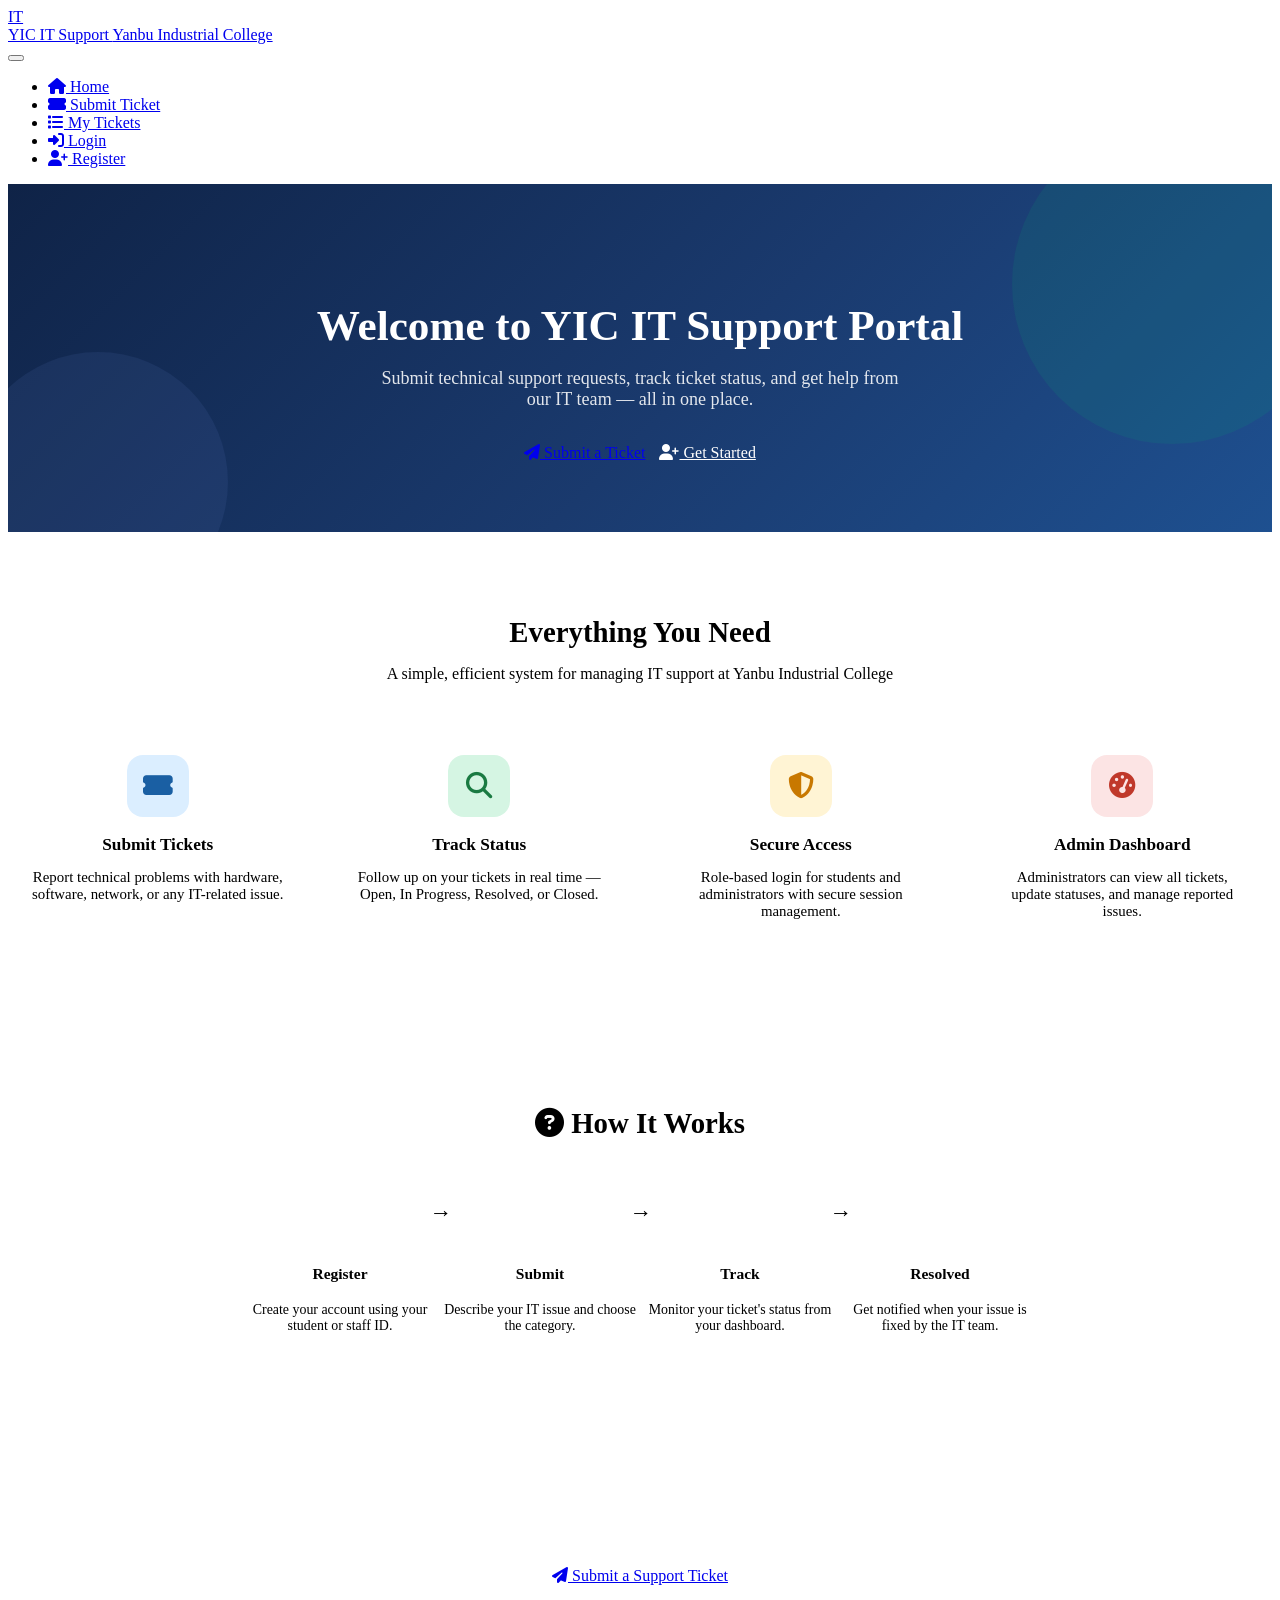
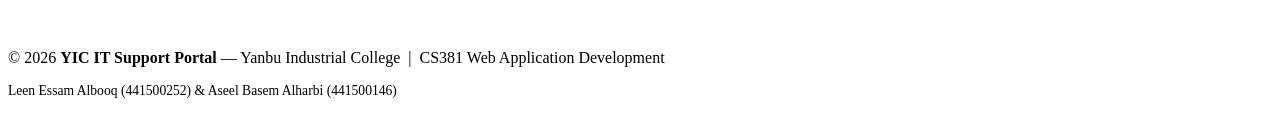
==== index.html @ 6263d053 "Add files via upload" ====
<!DOCTYPE html>
<html lang="en">
<head>
  <meta charset="UTF-8" />
  <meta name="viewport" content="width=device-width, initial-scale=1.0" />
  <title>YIC IT Support Portal</title>
  <link rel="stylesheet" href="assets/css/style.css" />
  <link rel="stylesheet" href="https://cdnjs.cloudflare.com/ajax/libs/font-awesome/6.5.0/css/all.min.css" />
  <style>
    /* Hero Section */
    .hero {
      background: linear-gradient(135deg, #0f2347 0%, #1a3a6e 55%, #1e5090 100%);
      color: #fff;
      padding: 80px 0 70px;
      text-align: center;
      position: relative;
      overflow: hidden;
    }
    .hero::before {
      content: '';
      position: absolute;
      top: -60px; right: -60px;
      width: 320px; height: 320px;
      background: rgba(0,168,107,0.12);
      border-radius: 50%;
    }
    .hero::after {
      content: '';
      position: absolute;
      bottom: -80px; left: -40px;
      width: 260px; height: 260px;
      background: rgba(107,140,218,0.10);
      border-radius: 50%;
    }
    .hero h1 {
      font-size: 2.7rem;
      font-weight: 900;
      margin-bottom: 16px;
      line-height: 1.2;
    }
    .hero h1 span { color: var(--accent); }
    .hero p {
      font-size: 1.13rem;
      opacity: 0.88;
      max-width: 540px;
      margin: 0 auto 34px;
    }
    .hero-btns { display: flex; gap: 14px; justify-content: center; flex-wrap: wrap; }

    /* Features */
    .features-section { padding: 60px 0; }
    .features-section h2 {
      text-align: center;
      font-size: 1.8rem;
      color: var(--primary);
      margin-bottom: 10px;
    }
    .features-section .subtitle {
      text-align: center;
      color: var(--text-muted);
      margin-bottom: 44px;
    }
    .features-grid {
      display: grid;
      grid-template-columns: repeat(auto-fit, minmax(240px, 1fr));
      gap: 22px;
    }
    .feature-card {
      background: var(--surface);
      border-radius: var(--radius-lg);
      padding: 28px 24px;
      text-align: center;
      border: 1px solid var(--border);
      box-shadow: var(--shadow);
      transition: transform var(--transition), box-shadow var(--transition);
    }
    .feature-card:hover { transform: translateY(-4px); box-shadow: var(--shadow-lg); }
    .feature-icon {
      width: 62px; height: 62px;
      border-radius: 16px;
      display: flex; align-items: center; justify-content: center;
      font-size: 1.65rem;
      margin: 0 auto 18px;
    }
    .feature-card h3 { font-size: 1.08rem; font-weight: 700; color: var(--primary); margin-bottom: 8px; }
    .feature-card p { font-size: 0.93rem; color: var(--text-muted); }

    /* How It Works */
    .how-section { background: var(--surface-alt); padding: 60px 0; }
    .how-section h2 { text-align: center; font-size: 1.8rem; color: var(--primary); margin-bottom: 40px; }
    .steps { display: flex; gap: 0; justify-content: center; flex-wrap: wrap; }
    .step {
      display: flex;
      flex-direction: column;
      align-items: center;
      text-align: center;
      max-width: 200px;
      flex: 1;
      min-width: 140px;
      position: relative;
    }
    .step:not(:last-child)::after {
      content: '→';
      position: absolute;
      right: -12px; top: 20px;
      color: var(--accent);
      font-size: 1.4rem;
      font-weight: 700;
    }
    .step-number {
      width: 50px; height: 50px;
      border-radius: 50%;
      background: var(--primary);
      color: #fff;
      font-size: 1.2rem;
      font-weight: 800;
      display: flex; align-items: center; justify-content: center;
      margin-bottom: 14px;
    }
    .step h4 { font-size: 0.97rem; color: var(--text); font-weight: 700; margin-bottom: 5px; }
    .step p { font-size: 0.87rem; color: var(--text-muted); }

    /* CTA Banner */
    .cta-section {
      background: linear-gradient(120deg, var(--primary) 0%, #1e5090 100%);
      padding: 48px 20px;
      text-align: center;
    }
    .cta-section h2 { font-size: 1.7rem; color: #fff; margin-bottom: 10px; }
    .cta-section p { color: rgba(255,255,255,0.82); margin-bottom: 24px; }

    @media (max-width: 768px) {
      .hero h1 { font-size: 1.9rem; }
      .step:not(:last-child)::after { display: none; }
    }
  </style>
</head>
<body class="page-wrapper">

  <!-- HEADER -->
  <header>
    <nav class="navbar container">
      <a href="index.html" class="navbar-brand">
        <div class="logo-icon">IT</div>
        <div>
          YIC IT Support
          <span>Yanbu Industrial College</span>
        </div>
      </a>
      <button class="hamburger" aria-label="Toggle menu" aria-expanded="false">
        <span></span><span></span><span></span>
      </button>
      <ul class="nav-links">
        <li><a href="index.html" class="active"><i class="fa fa-home"></i> Home</a></li>
        <li><a href="submit_ticket.html"><i class="fa fa-ticket-alt"></i> Submit Ticket</a></li>
        <li><a href="my_tickets.html"><i class="fa fa-list"></i> My Tickets</a></li>
        <li><a href="login.html"><i class="fa fa-sign-in-alt"></i> Login</a></li>
        <li><a href="register.html" class="btn-nav"><i class="fa fa-user-plus"></i> Register</a></li>
      </ul>
    </nav>
  </header>

  <!-- HERO -->
  <section class="hero">
    <div class="container">
      <h1>Welcome to <span>YIC IT Support</span> Portal</h1>
      <p>Submit technical support requests, track ticket status, and get help from our IT team — all in one place.</p>
      <div class="hero-btns">
        <a href="submit_ticket.html" class="btn btn-accent btn-lg">
          <i class="fa fa-paper-plane"></i> Submit a Ticket
        </a>
        <a href="register.html" class="btn btn-outline btn-lg" style="border-color:#fff;color:#fff;">
          <i class="fa fa-user-plus"></i> Get Started
        </a>
      </div>
    </div>
  </section>

  <!-- FEATURES -->
  <main>
    <section class="features-section">
      <div class="container">
        <h2>Everything You Need</h2>
        <p class="subtitle">A simple, efficient system for managing IT support at Yanbu Industrial College</p>
        <div class="features-grid">
          <div class="feature-card">
            <div class="feature-icon" style="background:#dbeeff; color:#1a5fa3;"><i class="fa fa-ticket-alt"></i></div>
            <h3>Submit Tickets</h3>
            <p>Report technical problems with hardware, software, network, or any IT-related issue.</p>
          </div>
          <div class="feature-card">
            <div class="feature-icon" style="background:#d5f5e3; color:#1a7a42;"><i class="fa fa-search"></i></div>
            <h3>Track Status</h3>
            <p>Follow up on your tickets in real time — Open, In Progress, Resolved, or Closed.</p>
          </div>
          <div class="feature-card">
            <div class="feature-icon" style="background:#fff4d4; color:#c87800;"><i class="fa fa-shield-alt"></i></div>
            <h3>Secure Access</h3>
            <p>Role-based login for students and administrators with secure session management.</p>
          </div>
          <div class="feature-card">
            <div class="feature-icon" style="background:#fce4e4; color:#c0392b;"><i class="fa fa-tachometer-alt"></i></div>
            <h3>Admin Dashboard</h3>
            <p>Administrators can view all tickets, update statuses, and manage reported issues.</p>
          </div>
        </div>
      </div>
    </section>

    <!-- HOW IT WORKS -->
    <section class="how-section">
      <div class="container">
        <h2><i class="fa fa-question-circle"></i> How It Works</h2>
        <div class="steps">
          <div class="step">
            <div class="step-number">1</div>
            <h4>Register</h4>
            <p>Create your account using your student or staff ID.</p>
          </div>
          <div class="step">
            <div class="step-number">2</div>
            <h4>Submit</h4>
            <p>Describe your IT issue and choose the category.</p>
          </div>
          <div class="step">
            <div class="step-number">3</div>
            <h4>Track</h4>
            <p>Monitor your ticket's status from your dashboard.</p>
          </div>
          <div class="step">
            <div class="step-number">4</div>
            <h4>Resolved</h4>
            <p>Get notified when your issue is fixed by the IT team.</p>
          </div>
        </div>
      </div>
    </section>

    <!-- CTA -->
    <section class="cta-section">
      <div class="container">
        <h2>Having a Technical Issue?</h2>
        <p>Don't wait — submit your ticket now and we'll get it sorted as soon as possible.</p>
        <a href="submit_ticket.html" class="btn btn-primary btn-lg">
          <i class="fa fa-paper-plane"></i> Submit a Support Ticket
        </a>
      </div>
    </section>
  </main>

  <!-- FOOTER -->
  <footer>
    <div class="container">
      <p>&copy; 2026 <strong>YIC IT Support Portal</strong> — Yanbu Industrial College &nbsp;|&nbsp; CS381 Web Application Development</p>
      <p style="margin-top:6px;font-size:0.85rem;">Leen Essam Albooq (441500252) &amp; Aseel Basem Alharbi (441500146)</p>
    </div>
  </footer>

  <script src="assets/js/script.js"></script>
</body>
</html>
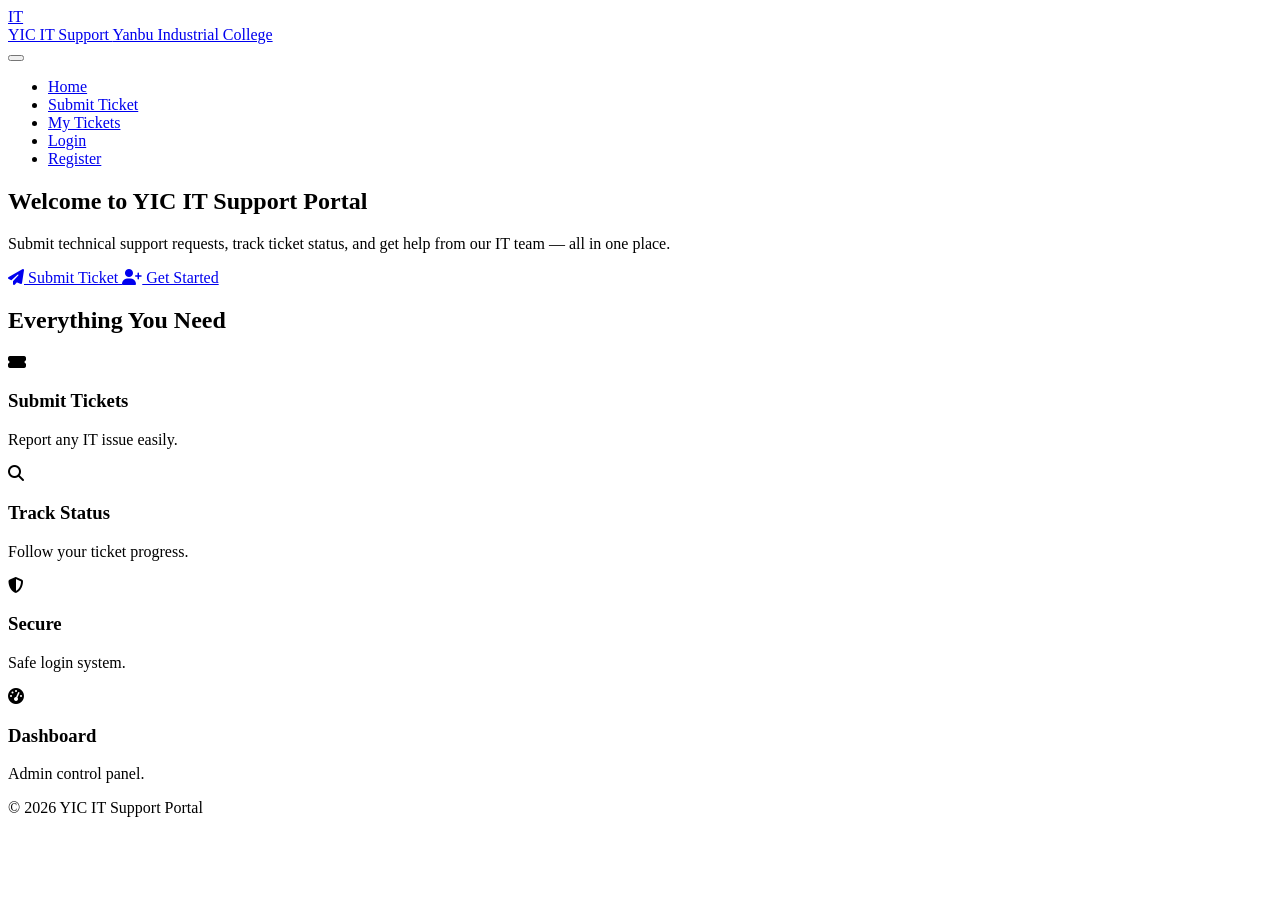
==== commit 2087fe6c: "Update index.html" ====
--- a/index.html
+++ b/index.html
@@ -2,260 +2,101 @@
 <html lang="en">
 <head>
   <meta charset="UTF-8" />
-  <meta name="viewport" content="width=device-width, initial-scale=1.0" />
+  <meta name="viewport" content="width=device-width, initial-scale=1.0"/>
   <title>YIC IT Support Portal</title>
-  <link rel="stylesheet" href="assets/css/style.css" />
-  <link rel="stylesheet" href="https://cdnjs.cloudflare.com/ajax/libs/font-awesome/6.5.0/css/all.min.css" />
-  <style>
-    /* Hero Section */
-    .hero {
-      background: linear-gradient(135deg, #0f2347 0%, #1a3a6e 55%, #1e5090 100%);
-      color: #fff;
-      padding: 80px 0 70px;
-      text-align: center;
-      position: relative;
-      overflow: hidden;
-    }
-    .hero::before {
-      content: '';
-      position: absolute;
-      top: -60px; right: -60px;
-      width: 320px; height: 320px;
-      background: rgba(0,168,107,0.12);
-      border-radius: 50%;
-    }
-    .hero::after {
-      content: '';
-      position: absolute;
-      bottom: -80px; left: -40px;
-      width: 260px; height: 260px;
-      background: rgba(107,140,218,0.10);
-      border-radius: 50%;
-    }
-    .hero h1 {
-      font-size: 2.7rem;
-      font-weight: 900;
-      margin-bottom: 16px;
-      line-height: 1.2;
-    }
-    .hero h1 span { color: var(--accent); }
-    .hero p {
-      font-size: 1.13rem;
-      opacity: 0.88;
-      max-width: 540px;
-      margin: 0 auto 34px;
-    }
-    .hero-btns { display: flex; gap: 14px; justify-content: center; flex-wrap: wrap; }
 
-    /* Features */
-    .features-section { padding: 60px 0; }
-    .features-section h2 {
-      text-align: center;
-      font-size: 1.8rem;
-      color: var(--primary);
-      margin-bottom: 10px;
-    }
-    .features-section .subtitle {
-      text-align: center;
-      color: var(--text-muted);
-      margin-bottom: 44px;
-    }
-    .features-grid {
-      display: grid;
-      grid-template-columns: repeat(auto-fit, minmax(240px, 1fr));
-      gap: 22px;
-    }
-    .feature-card {
-      background: var(--surface);
-      border-radius: var(--radius-lg);
-      padding: 28px 24px;
-      text-align: center;
-      border: 1px solid var(--border);
-      box-shadow: var(--shadow);
-      transition: transform var(--transition), box-shadow var(--transition);
-    }
-    .feature-card:hover { transform: translateY(-4px); box-shadow: var(--shadow-lg); }
-    .feature-icon {
-      width: 62px; height: 62px;
-      border-radius: 16px;
-      display: flex; align-items: center; justify-content: center;
-      font-size: 1.65rem;
-      margin: 0 auto 18px;
-    }
-    .feature-card h3 { font-size: 1.08rem; font-weight: 700; color: var(--primary); margin-bottom: 8px; }
-    .feature-card p { font-size: 0.93rem; color: var(--text-muted); }
+  <!-- CSS FILE --><link rel="stylesheet" href="/yic-it-support/assets/css/style.css">
 
-    /* How It Works */
-    .how-section { background: var(--surface-alt); padding: 60px 0; }
-    .how-section h2 { text-align: center; font-size: 1.8rem; color: var(--primary); margin-bottom: 40px; }
-    .steps { display: flex; gap: 0; justify-content: center; flex-wrap: wrap; }
-    .step {
-      display: flex;
-      flex-direction: column;
-      align-items: center;
-      text-align: center;
-      max-width: 200px;
-      flex: 1;
-      min-width: 140px;
-      position: relative;
-    }
-    .step:not(:last-child)::after {
-      content: '→';
-      position: absolute;
-      right: -12px; top: 20px;
-      color: var(--accent);
-      font-size: 1.4rem;
-      font-weight: 700;
-    }
-    .step-number {
-      width: 50px; height: 50px;
-      border-radius: 50%;
-      background: var(--primary);
-      color: #fff;
-      font-size: 1.2rem;
-      font-weight: 800;
-      display: flex; align-items: center; justify-content: center;
-      margin-bottom: 14px;
-    }
-    .step h4 { font-size: 0.97rem; color: var(--text); font-weight: 700; margin-bottom: 5px; }
-    .step p { font-size: 0.87rem; color: var(--text-muted); }
+  <!-- ICONS -->
+  <link rel="stylesheet" href="https://cdnjs.cloudflare.com/ajax/libs/font-awesome/6.5.0/css/all.min.css">
+</head>
 
-    /* CTA Banner */
-    .cta-section {
-      background: linear-gradient(120deg, var(--primary) 0%, #1e5090 100%);
-      padding: 48px 20px;
-      text-align: center;
-    }
-    .cta-section h2 { font-size: 1.7rem; color: #fff; margin-bottom: 10px; }
-    .cta-section p { color: rgba(255,255,255,0.82); margin-bottom: 24px; }
-
-    @media (max-width: 768px) {
-      .hero h1 { font-size: 1.9rem; }
-      .step:not(:last-child)::after { display: none; }
-    }
-  </style>
-</head>
 <body class="page-wrapper">
 
-  <!-- HEADER -->
-  <header>
-    <nav class="navbar container">
-      <a href="index.html" class="navbar-brand">
-        <div class="logo-icon">IT</div>
-        <div>
-          YIC IT Support
-          <span>Yanbu Industrial College</span>
-        </div>
+<header>
+  <nav class="navbar container">
+    <a href="index.html" class="navbar-brand">
+      <div class="logo-icon">IT</div>
+      <div>
+        YIC IT Support
+        <span>Yanbu Industrial College</span>
+      </div>
+    </a>
+
+    <button class="hamburger">
+      <span></span><span></span><span></span>
+    </button>
+
+    <ul class="nav-links">
+      <li><a href="index.html">Home</a></li>
+      <li><a href="submit_ticket.php">Submit Ticket</a></li>
+      <li><a href="my_tickets.php">My Tickets</a></li>
+      <li><a href="login.php">Login</a></li>
+      <li><a href="register.php">Register</a></li>
+    </ul>
+  </nav>
+</header>
+
+<!-- HERO -->
+<section class="hero">
+  <div class="container">
+    <h1>Welcome to <span>YIC IT Support</span> Portal</h1>
+    <p>Submit technical support requests, track ticket status, and get help from our IT team — all in one place.</p>
+
+    <div class="hero-btns">
+      <a href="submit_ticket.php" class="btn btn-accent">
+        <i class="fa fa-paper-plane"></i> Submit Ticket
       </a>
-      <button class="hamburger" aria-label="Toggle menu" aria-expanded="false">
-        <span></span><span></span><span></span>
-      </button>
-      <ul class="nav-links">
-        <li><a href="index.html" class="active"><i class="fa fa-home"></i> Home</a></li>
-        <li><a href="submit_ticket.html"><i class="fa fa-ticket-alt"></i> Submit Ticket</a></li>
-        <li><a href="my_tickets.html"><i class="fa fa-list"></i> My Tickets</a></li>
-        <li><a href="login.html"><i class="fa fa-sign-in-alt"></i> Login</a></li>
-        <li><a href="register.html" class="btn-nav"><i class="fa fa-user-plus"></i> Register</a></li>
-      </ul>
-    </nav>
-  </header>
 
-  <!-- HERO -->
-  <section class="hero">
-    <div class="container">
-      <h1>Welcome to <span>YIC IT Support</span> Portal</h1>
-      <p>Submit technical support requests, track ticket status, and get help from our IT team — all in one place.</p>
-      <div class="hero-btns">
-        <a href="submit_ticket.html" class="btn btn-accent btn-lg">
-          <i class="fa fa-paper-plane"></i> Submit a Ticket
-        </a>
-        <a href="register.html" class="btn btn-outline btn-lg" style="border-color:#fff;color:#fff;">
-          <i class="fa fa-user-plus"></i> Get Started
-        </a>
+      <a href="register.php" class="btn btn-outline">
+        <i class="fa fa-user-plus"></i> Get Started
+      </a>
+    </div>
+  </div>
+</section>
+
+<!-- FEATURES -->
+<section class="features-section">
+  <div class="container">
+    <h2>Everything You Need</h2>
+
+    <div class="features-grid">
+
+      <div class="feature-card">
+        <i class="fa fa-ticket-alt"></i>
+        <h3>Submit Tickets</h3>
+        <p>Report any IT issue easily.</p>
       </div>
+
+      <div class="feature-card">
+        <i class="fa fa-search"></i>
+        <h3>Track Status</h3>
+        <p>Follow your ticket progress.</p>
+      </div>
+
+      <div class="feature-card">
+        <i class="fa fa-shield-alt"></i>
+        <h3>Secure</h3>
+        <p>Safe login system.</p>
+      </div>
+
+      <div class="feature-card">
+        <i class="fa fa-tachometer-alt"></i>
+        <h3>Dashboard</h3>
+        <p>Admin control panel.</p>
+      </div>
+
     </div>
-  </section>
+  </div>
+</section>
 
-  <!-- FEATURES -->
-  <main>
-    <section class="features-section">
-      <div class="container">
-        <h2>Everything You Need</h2>
-        <p class="subtitle">A simple, efficient system for managing IT support at Yanbu Industrial College</p>
-        <div class="features-grid">
-          <div class="feature-card">
-            <div class="feature-icon" style="background:#dbeeff; color:#1a5fa3;"><i class="fa fa-ticket-alt"></i></div>
-            <h3>Submit Tickets</h3>
-            <p>Report technical problems with hardware, software, network, or any IT-related issue.</p>
-          </div>
-          <div class="feature-card">
-            <div class="feature-icon" style="background:#d5f5e3; color:#1a7a42;"><i class="fa fa-search"></i></div>
-            <h3>Track Status</h3>
-            <p>Follow up on your tickets in real time — Open, In Progress, Resolved, or Closed.</p>
-          </div>
-          <div class="feature-card">
-            <div class="feature-icon" style="background:#fff4d4; color:#c87800;"><i class="fa fa-shield-alt"></i></div>
-            <h3>Secure Access</h3>
-            <p>Role-based login for students and administrators with secure session management.</p>
-          </div>
-          <div class="feature-card">
-            <div class="feature-icon" style="background:#fce4e4; color:#c0392b;"><i class="fa fa-tachometer-alt"></i></div>
-            <h3>Admin Dashboard</h3>
-            <p>Administrators can view all tickets, update statuses, and manage reported issues.</p>
-          </div>
-        </div>
-      </div>
-    </section>
+<!-- FOOTER -->
+<footer>
+  <div class="container">
+    <p>© 2026 YIC IT Support Portal</p>
+  </div>
+</footer>
 
-    <!-- HOW IT WORKS -->
-    <section class="how-section">
-      <div class="container">
-        <h2><i class="fa fa-question-circle"></i> How It Works</h2>
-        <div class="steps">
-          <div class="step">
-            <div class="step-number">1</div>
-            <h4>Register</h4>
-            <p>Create your account using your student or staff ID.</p>
-          </div>
-          <div class="step">
-            <div class="step-number">2</div>
-            <h4>Submit</h4>
-            <p>Describe your IT issue and choose the category.</p>
-          </div>
-          <div class="step">
-            <div class="step-number">3</div>
-            <h4>Track</h4>
-            <p>Monitor your ticket's status from your dashboard.</p>
-          </div>
-          <div class="step">
-            <div class="step-number">4</div>
-            <h4>Resolved</h4>
-            <p>Get notified when your issue is fixed by the IT team.</p>
-          </div>
-        </div>
-      </div>
-    </section>
-
-    <!-- CTA -->
-    <section class="cta-section">
-      <div class="container">
-        <h2>Having a Technical Issue?</h2>
-        <p>Don't wait — submit your ticket now and we'll get it sorted as soon as possible.</p>
-        <a href="submit_ticket.html" class="btn btn-primary btn-lg">
-          <i class="fa fa-paper-plane"></i> Submit a Support Ticket
-        </a>
-      </div>
-    </section>
-  </main>
-
-  <!-- FOOTER -->
-  <footer>
-    <div class="container">
-      <p>&copy; 2026 <strong>YIC IT Support Portal</strong> — Yanbu Industrial College &nbsp;|&nbsp; CS381 Web Application Development</p>
-      <p style="margin-top:6px;font-size:0.85rem;">Leen Essam Albooq (441500252) &amp; Aseel Basem Alharbi (441500146)</p>
-    </div>
-  </footer>
-
-  <script src="assets/js/script.js"></script>
+<script src="assets/js/script.js"></script>
 </body>
 </html>
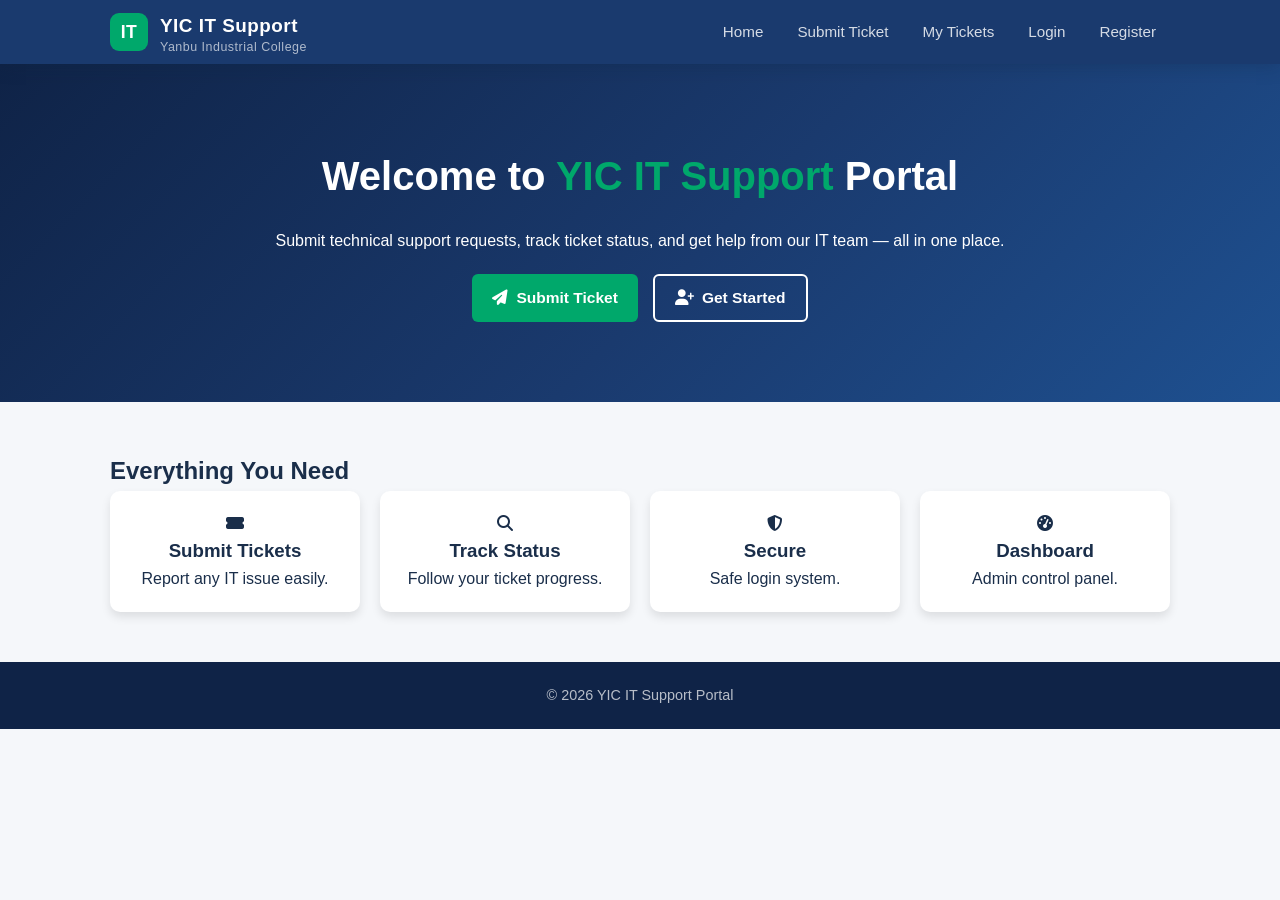
==== commit c3ab31ac: "Update index.html" ====
--- a/index.html
+++ b/index.html
@@ -5,7 +5,7 @@
   <meta name="viewport" content="width=device-width, initial-scale=1.0"/>
   <title>YIC IT Support Portal</title>
 
-  <!-- CSS FILE --><link rel="stylesheet" href="/yic-it-support/assets/css/style.css">
+  <!-- CSS FILE --><link rel="stylesheet" href="assets/css/style.css">
 
   <!-- ICONS -->
   <link rel="stylesheet" href="https://cdnjs.cloudflare.com/ajax/libs/font-awesome/6.5.0/css/all.min.css">
--- a/assets/css/style.css
+++ b/assets/css/style.css
@@ -0,0 +1,616 @@
+/* =============================================
+   YIC IT Support Portal - Main Stylesheet
+   Phase 2: Frontend Development
+   ============================================= */
+
+/* === CSS Variables === */
+:root {
+  --primary: #1a3a6e;
+  --primary-dark: #0f2347;
+  --accent: #00a86b;
+  --accent-light: #33c98d;
+  --success: #00a86b;
+  --danger: #e74c3c;
+  --warning: #f39c12;
+  --info: #6b8cda;
+  --bg: #f5f7fa;
+  --surface: #ffffff;
+  --surface-alt: #eef1f7;
+  --text: #1a2e4a;
+  --text-muted: #6b7c93;
+  --border: #cdd5e3;
+  --shadow: 0 2px 12px rgba(26, 58, 110, 0.10);
+  --shadow-lg: 0 8px 32px rgba(26, 58, 110, 0.16);
+  --radius: 10px;
+  --radius-lg: 18px;
+  --font-main: 'Segoe UI', 'Helvetica Neue', Arial, sans-serif;
+  --font-heading: Georgia, 'Times New Roman', serif;
+  --transition: 0.25s cubic-bezier(.4,0,.2,1);
+}
+
+/* === Reset & Base === */
+*, *::before, *::after { box-sizing: border-box; margin: 0; padding: 0; }
+
+html { scroll-behavior: smooth; font-size: 16px; }
+
+body {
+  font-family: var(--font-main);
+  background: var(--bg);
+  color: var(--text);
+  min-height: 100vh;
+  line-height: 1.6;
+}
+
+a { color: var(--primary); text-decoration: none; transition: color var(--transition); }
+a:hover { color: var(--accent); }
+
+img { max-width: 100%; display: block; }
+
+ul { list-style: none; }
+
+/* === Layout === */
+.container {
+  width: 100%;
+  max-width: 1100px;
+  margin: 0 auto;
+  padding: 0 20px;
+}
+
+.page-wrapper {
+  display: flex;
+  flex-direction: column;
+  min-height: 100vh;
+}
+
+main { flex: 1; padding: 36px 0 60px; }
+
+/* === Header / Navbar === */
+header {
+  background: var(--primary);
+  color: #fff;
+  box-shadow: 0 3px 16px rgba(15,37,64,0.25);
+  position: sticky;
+  top: 0;
+  z-index: 100;
+}
+
+nav.navbar {
+  display: flex;
+  align-items: center;
+  justify-content: space-between;
+  height: 64px;
+}
+
+.navbar-brand {
+  display: flex;
+  align-items: center;
+  gap: 12px;
+  color: #fff;
+  font-size: 1.18rem;
+  font-weight: 700;
+  letter-spacing: 0.5px;
+}
+
+.navbar-brand .logo-icon {
+  background: var(--accent);
+  color: #fff;
+  width: 38px; height: 38px;
+  border-radius: 9px;
+  display: flex; align-items: center; justify-content: center;
+  font-size: 1.1rem;
+  font-weight: 900;
+  flex-shrink: 0;
+}
+
+.navbar-brand span { font-size: 0.78rem; color: rgba(255,255,255,0.65); font-weight: 400; display: block; line-height: 1; }
+
+.nav-links {
+  display: flex;
+  align-items: center;
+  gap: 6px;
+}
+
+.nav-links a {
+  color: rgba(255,255,255,0.82);
+  padding: 7px 14px;
+  border-radius: 7px;
+  font-size: 0.95rem;
+  transition: background var(--transition), color var(--transition);
+}
+
+.nav-links a:hover, .nav-links a.active {
+  background: rgba(255,255,255,0.12);
+  color: #fff;
+}
+
+.nav-links a.btn-nav {
+  background: var(--accent);
+  color: #fff;
+  font-weight: 600;
+  padding: 7px 18px;
+}
+
+.nav-links a.btn-nav:hover { background: var(--accent-light); }
+
+/* Hamburger */
+.hamburger {
+  display: none;
+  flex-direction: column;
+  gap: 5px;
+  cursor: pointer;
+  padding: 6px;
+  background: none;
+  border: none;
+}
+
+.hamburger span {
+  display: block;
+  width: 26px; height: 3px;
+  background: #fff;
+  border-radius: 3px;
+  transition: var(--transition);
+}
+
+/* === Footer === */
+footer {
+  background: var(--primary-dark);
+  color: rgba(255,255,255,0.7);
+  text-align: center;
+  padding: 22px 20px;
+  font-size: 0.9rem;
+}
+
+footer strong { color: var(--accent); }
+
+/* === Buttons === */
+.btn {
+  display: inline-flex;
+  align-items: center;
+  gap: 8px;
+  padding: 10px 22px;
+  border-radius: var(--radius);
+  border: none;
+  font-size: 0.97rem;
+  font-weight: 600;
+  cursor: pointer;
+  transition: background var(--transition), transform var(--transition), box-shadow var(--transition);
+  font-family: var(--font-main);
+  text-align: center;
+  white-space: nowrap;
+}
+
+.btn:hover { transform: translateY(-1px); box-shadow: var(--shadow); }
+.btn:active { transform: translateY(0); }
+
+.btn-primary { background: var(--primary); color: #fff; }
+.btn-primary:hover { background: var(--primary-dark); }
+.btn-accent { background: var(--accent); color: #fff; }
+.btn-accent:hover { background: var(--accent-light); }
+.btn-success { background: var(--success); color: #fff; }
+.btn-danger { background: var(--danger); color: #fff; }
+.btn-outline { background: transparent; border: 2px solid var(--primary); color: var(--primary); }
+.btn-outline:hover { background: var(--primary); color: #fff; }
+.btn-sm { padding: 6px 14px; font-size: 0.87rem; }
+.btn-lg { padding: 14px 32px; font-size: 1.08rem; }
+.btn-block { width: 100%; justify-content: center; }
+
+/* === Cards === */
+.card {
+  background: var(--surface);
+  border-radius: var(--radius-lg);
+  box-shadow: var(--shadow);
+  padding: 28px;
+  border: 1px solid var(--border);
+}
+
+.card-header {
+  border-bottom: 2px solid var(--surface-alt);
+  margin-bottom: 20px;
+  padding-bottom: 14px;
+}
+
+.card-title {
+  font-size: 1.18rem;
+  font-weight: 700;
+  color: var(--primary);
+}
+
+/* === Forms === */
+.form-group {
+  margin-bottom: 20px;
+}
+
+.form-group label {
+  display: block;
+  font-weight: 600;
+  margin-bottom: 7px;
+  color: var(--text);
+  font-size: 0.95rem;
+}
+
+.form-group label .required { color: var(--danger); margin-left: 3px; }
+
+.form-control {
+  width: 100%;
+  padding: 11px 14px;
+  border: 2px solid var(--border);
+  border-radius: var(--radius);
+  font-size: 0.97rem;
+  font-family: var(--font-main);
+  background: #fff;
+  color: var(--text);
+  transition: border-color var(--transition), box-shadow var(--transition);
+  outline: none;
+}
+
+.form-control:focus {
+  border-color: var(--primary);
+  box-shadow: 0 0 0 3px rgba(26,58,92,0.10);
+}
+
+.form-control.error { border-color: var(--danger); }
+.form-control.success { border-color: var(--success); }
+
+.form-hint { font-size: 0.84rem; color: var(--text-muted); margin-top: 5px; }
+.form-error { font-size: 0.84rem; color: var(--danger); margin-top: 5px; display: none; }
+.form-error.visible { display: block; }
+
+select.form-control { cursor: pointer; }
+textarea.form-control { resize: vertical; min-height: 110px; }
+
+/* === Alerts === */
+.alert {
+  padding: 13px 18px;
+  border-radius: var(--radius);
+  margin-bottom: 20px;
+  font-size: 0.96rem;
+  display: flex;
+  align-items: flex-start;
+  gap: 10px;
+  border-left: 5px solid transparent;
+}
+
+.alert-success { background: #eafaf1; border-color: var(--success); color: #1a6e3c; }
+.alert-danger  { background: #fdf0ef; border-color: var(--danger);  color: #8b1a1a; }
+.alert-warning { background: #fef9ec; border-color: var(--warning); color: #7d5300; }
+.alert-info    { background: #eaf4fd; border-color: var(--info);    color: #1a4f7d; }
+
+/* === Tables === */
+.table-wrapper { overflow-x: auto; border-radius: var(--radius); }
+
+table {
+  width: 100%;
+  border-collapse: collapse;
+  font-size: 0.95rem;
+}
+
+thead th {
+  background: var(--primary);
+  color: #fff;
+  padding: 12px 16px;
+  text-align: left;
+  font-weight: 600;
+  font-size: 0.9rem;
+  letter-spacing: 0.4px;
+}
+
+thead th:first-child { border-radius: 10px 0 0 0; }
+thead th:last-child  { border-radius: 0 10px 0 0; }
+
+tbody tr { border-bottom: 1px solid var(--border); transition: background var(--transition); }
+tbody tr:hover { background: var(--surface-alt); }
+tbody td { padding: 12px 16px; color: var(--text); }
+
+/* === Badges / Status === */
+.badge {
+  display: inline-flex;
+  align-items: center;
+  padding: 4px 11px;
+  border-radius: 20px;
+  font-size: 0.82rem;
+  font-weight: 700;
+  letter-spacing: 0.3px;
+  text-transform: capitalize;
+}
+
+.badge-open    { background: #fef9ec; color: #c87800; border: 1px solid #f5c55a; }
+.badge-progress{ background: #eaf4fd; color: #1a4f7d; border: 1px solid #90c7f0; }
+.badge-resolved{ background: #eafaf1; color: #1a6e3c; border: 1px solid #7de0a8; }
+.badge-closed  { background: #f2f4f7; color: #4a5568; border: 1px solid #c0c8d8; }
+
+/* === Page Hero === */
+.page-hero {
+  background: linear-gradient(120deg, var(--primary) 65%, var(--accent) 100%);
+  color: #fff;
+  padding: 42px 0 36px;
+  margin-bottom: 36px;
+}
+
+.page-hero h1 {
+  font-size: 2rem;
+  font-weight: 800;
+  margin-bottom: 8px;
+}
+
+.page-hero p { font-size: 1.05rem; opacity: 0.88; }
+
+/* === Auth Pages === */
+.auth-wrap {
+  display: flex;
+  align-items: center;
+  justify-content: center;
+  min-height: calc(100vh - 128px);
+  padding: 32px 16px;
+}
+
+.auth-card {
+  width: 100%;
+  max-width: 440px;
+  background: var(--surface);
+  border-radius: var(--radius-lg);
+  box-shadow: var(--shadow-lg);
+  padding: 40px 36px;
+  border-top: 5px solid var(--accent);
+}
+
+.auth-card .auth-logo {
+  text-align: center;
+  margin-bottom: 26px;
+}
+
+.auth-card .auth-logo .logo-big {
+  width: 60px; height: 60px;
+  background: var(--accent);
+  border-radius: 14px;
+  display: flex; align-items: center; justify-content: center;
+  font-size: 1.7rem;
+  font-weight: 900;
+  color: #fff;
+  margin: 0 auto 12px;
+}
+
+.auth-card h2 { text-align: center; font-size: 1.45rem; color: var(--primary); margin-bottom: 6px; }
+.auth-card .auth-subtitle { text-align: center; color: var(--text-muted); font-size: 0.93rem; margin-bottom: 28px; }
+.auth-link { display: block; text-align: center; margin-top: 18px; font-size: 0.93rem; color: var(--text-muted); }
+.auth-link a { color: var(--primary); font-weight: 600; }
+
+/* === Dashboard Stats === */
+.stats-grid {
+  display: grid;
+  grid-template-columns: repeat(auto-fit, minmax(200px, 1fr));
+  gap: 18px;
+  margin-bottom: 32px;
+}
+
+.stat-card {
+  background: var(--surface);
+  border-radius: var(--radius-lg);
+  padding: 22px 24px;
+  box-shadow: var(--shadow);
+  border: 1px solid var(--border);
+  display: flex;
+  align-items: center;
+  gap: 18px;
+}
+
+.stat-icon {
+  width: 52px; height: 52px;
+  border-radius: 13px;
+  display: flex; align-items: center; justify-content: center;
+  font-size: 1.5rem;
+  flex-shrink: 0;
+}
+
+.stat-icon.blue   { background: #dbeeff; color: #1a5fa3; }
+.stat-icon.yellow { background: #fff4d4; color: #c87800; }
+.stat-icon.green  { background: #d5f5e3; color: #1a7a42; }
+.stat-icon.red    { background: #fce4e4; color: #c0392b; }
+
+.stat-info .stat-label { font-size: 0.85rem; color: var(--text-muted); margin-bottom: 2px; }
+.stat-info .stat-value { font-size: 1.75rem; font-weight: 800; color: var(--primary); line-height: 1; }
+
+/* === Ticket Card (My Tickets view) === */
+.ticket-card {
+  background: var(--surface);
+  border-radius: var(--radius-lg);
+  border: 1px solid var(--border);
+  padding: 20px 24px;
+  margin-bottom: 16px;
+  box-shadow: var(--shadow);
+  transition: box-shadow var(--transition), transform var(--transition);
+  display: flex;
+  justify-content: space-between;
+  align-items: flex-start;
+  gap: 16px;
+  flex-wrap: wrap;
+}
+
+.ticket-card:hover { box-shadow: var(--shadow-lg); transform: translateY(-2px); }
+
+.ticket-card .ticket-id { font-size: 0.83rem; color: var(--text-muted); margin-bottom: 4px; }
+.ticket-card .ticket-title { font-size: 1.08rem; font-weight: 700; color: var(--primary); margin-bottom: 6px; }
+.ticket-card .ticket-meta { font-size: 0.88rem; color: var(--text-muted); }
+.ticket-card .ticket-actions { display: flex; gap: 8px; flex-shrink: 0; align-items: center; }
+
+/* === Priority Indicator === */
+.priority {
+  display: inline-flex;
+  align-items: center;
+  gap: 5px;
+  font-size: 0.83rem;
+  font-weight: 600;
+}
+.priority::before { content: '●'; font-size: 0.75rem; }
+.priority-high   { color: var(--danger); }
+.priority-medium { color: var(--warning); }
+.priority-low    { color: var(--success); }
+
+/* === Empty State === */
+.empty-state {
+  text-align: center;
+  padding: 60px 20px;
+  color: var(--text-muted);
+}
+.empty-state .empty-icon { font-size: 3.5rem; margin-bottom: 16px; }
+.empty-state h3 { font-size: 1.2rem; color: var(--text); margin-bottom: 8px; }
+.empty-state p { font-size: 0.95rem; margin-bottom: 20px; }
+
+/* === Password Strength === */
+.password-strength {
+  height: 5px;
+  border-radius: 3px;
+  background: var(--border);
+  margin-top: 8px;
+  overflow: hidden;
+}
+.password-strength-bar {
+  height: 100%;
+  border-radius: 3px;
+  transition: width 0.4s, background 0.4s;
+  width: 0;
+}
+
+/* === Spinner === */
+.spinner {
+  display: inline-block;
+  width: 18px; height: 18px;
+  border: 3px solid rgba(255,255,255,0.4);
+  border-top-color: #fff;
+  border-radius: 50%;
+  animation: spin 0.7s linear infinite;
+  vertical-align: middle;
+}
+@keyframes spin { to { transform: rotate(360deg); } }
+
+/* === Utility === */
+.text-center  { text-align: center; }
+.text-right   { text-align: right; }
+.text-muted   { color: var(--text-muted); }
+.text-primary { color: var(--primary); }
+.text-accent  { color: var(--accent); }
+.text-success { color: var(--success); }
+.text-danger  { color: var(--danger); }
+.mt-0 { margin-top: 0; }
+.mt-1 { margin-top: 8px; }
+.mt-2 { margin-top: 16px; }
+.mt-3 { margin-top: 24px; }
+.mt-4 { margin-top: 32px; }
+.mb-1 { margin-bottom: 8px; }
+.mb-2 { margin-bottom: 16px; }
+.mb-3 { margin-bottom: 24px; }
+.d-flex { display: flex; }
+.align-center { align-items: center; }
+.justify-between { justify-content: space-between; }
+.gap-2 { gap: 16px; }
+.flex-wrap { flex-wrap: wrap; }
+.fw-bold { font-weight: 700; }
+.hidden { display: none !important; }
+
+/* === Grid helpers === */
+.grid-2 { display: grid; grid-template-columns: 1fr 1fr; gap: 20px; }
+.grid-3 { display: grid; grid-template-columns: 1fr 1fr 1fr; gap: 20px; }
+
+/* === Divider === */
+.divider { border: none; border-top: 2px solid var(--border); margin: 24px 0; }
+
+/* =============================================
+   RESPONSIVE DESIGN
+   ============================================= */
+@media (max-width: 768px) {
+  .hamburger { display: flex; }
+
+  .nav-links {
+    display: none;
+    flex-direction: column;
+    position: absolute;
+    top: 64px;
+    left: 0;
+    right: 0;
+    background: var(--primary-dark);
+    padding: 16px;
+    gap: 6px;
+    z-index: 99;
+    box-shadow: 0 8px 24px rgba(0,0,0,0.25);
+  }
+
+  .nav-links.open { display: flex; }
+  .nav-links a { width: 100%; padding: 10px 14px; }
+
+  .grid-2, .grid-3 { grid-template-columns: 1fr; }
+
+  .auth-card { padding: 28px 20px; }
+  .page-hero h1 { font-size: 1.5rem; }
+  .stats-grid { grid-template-columns: 1fr 1fr; }
+
+  .ticket-card { flex-direction: column; }
+  .ticket-card .ticket-actions { width: 100%; }
+}
+
+@media (max-width: 480px) {
+  .stats-grid { grid-template-columns: 1fr; }
+  .btn-lg { padding: 12px 22px; font-size: 1rem; }
+  table { font-size: 0.87rem; }
+  thead th, tbody td { padding: 10px 10px; }
+}
+/* HERO SECTION */
+.hero {
+  background: linear-gradient(135deg, #0f2347 0%, #1a3a6e 55%, #1e5090 100%);
+  color: #fff;
+  padding: 80px 0;
+  text-align: center;
+}
+
+.hero h1 {
+  font-size: 2.5rem;
+  font-weight: bold;
+}
+
+.hero span {
+  color: #00a86b;
+}
+
+.hero p {
+  margin: 20px 0;
+}
+
+.hero-btns {
+  display: flex;
+  gap: 15px;
+  justify-content: center;
+}
+
+/* FEATURES */
+.features-section {
+  padding: 50px 0;
+}
+
+.features-grid {
+  display: grid;
+  grid-template-columns: repeat(auto-fit, minmax(200px, 1fr));
+  gap: 20px;
+}
+
+.feature-card {
+  background: #fff;
+  padding: 20px;
+  border-radius: 10px;
+  text-align: center;
+  box-shadow: 0 5px 10px rgba(0,0,0,0.1);
+}
+
+/* BUTTONS */
+.btn {
+  padding: 10px 20px;
+  border-radius: 6px;
+  text-decoration: none;
+}
+
+.btn-accent {
+  background: #00a86b;
+  color: #fff;
+}
+
+.btn-outline {
+  border: 2px solid #fff;
+  color: #fff;
+}
